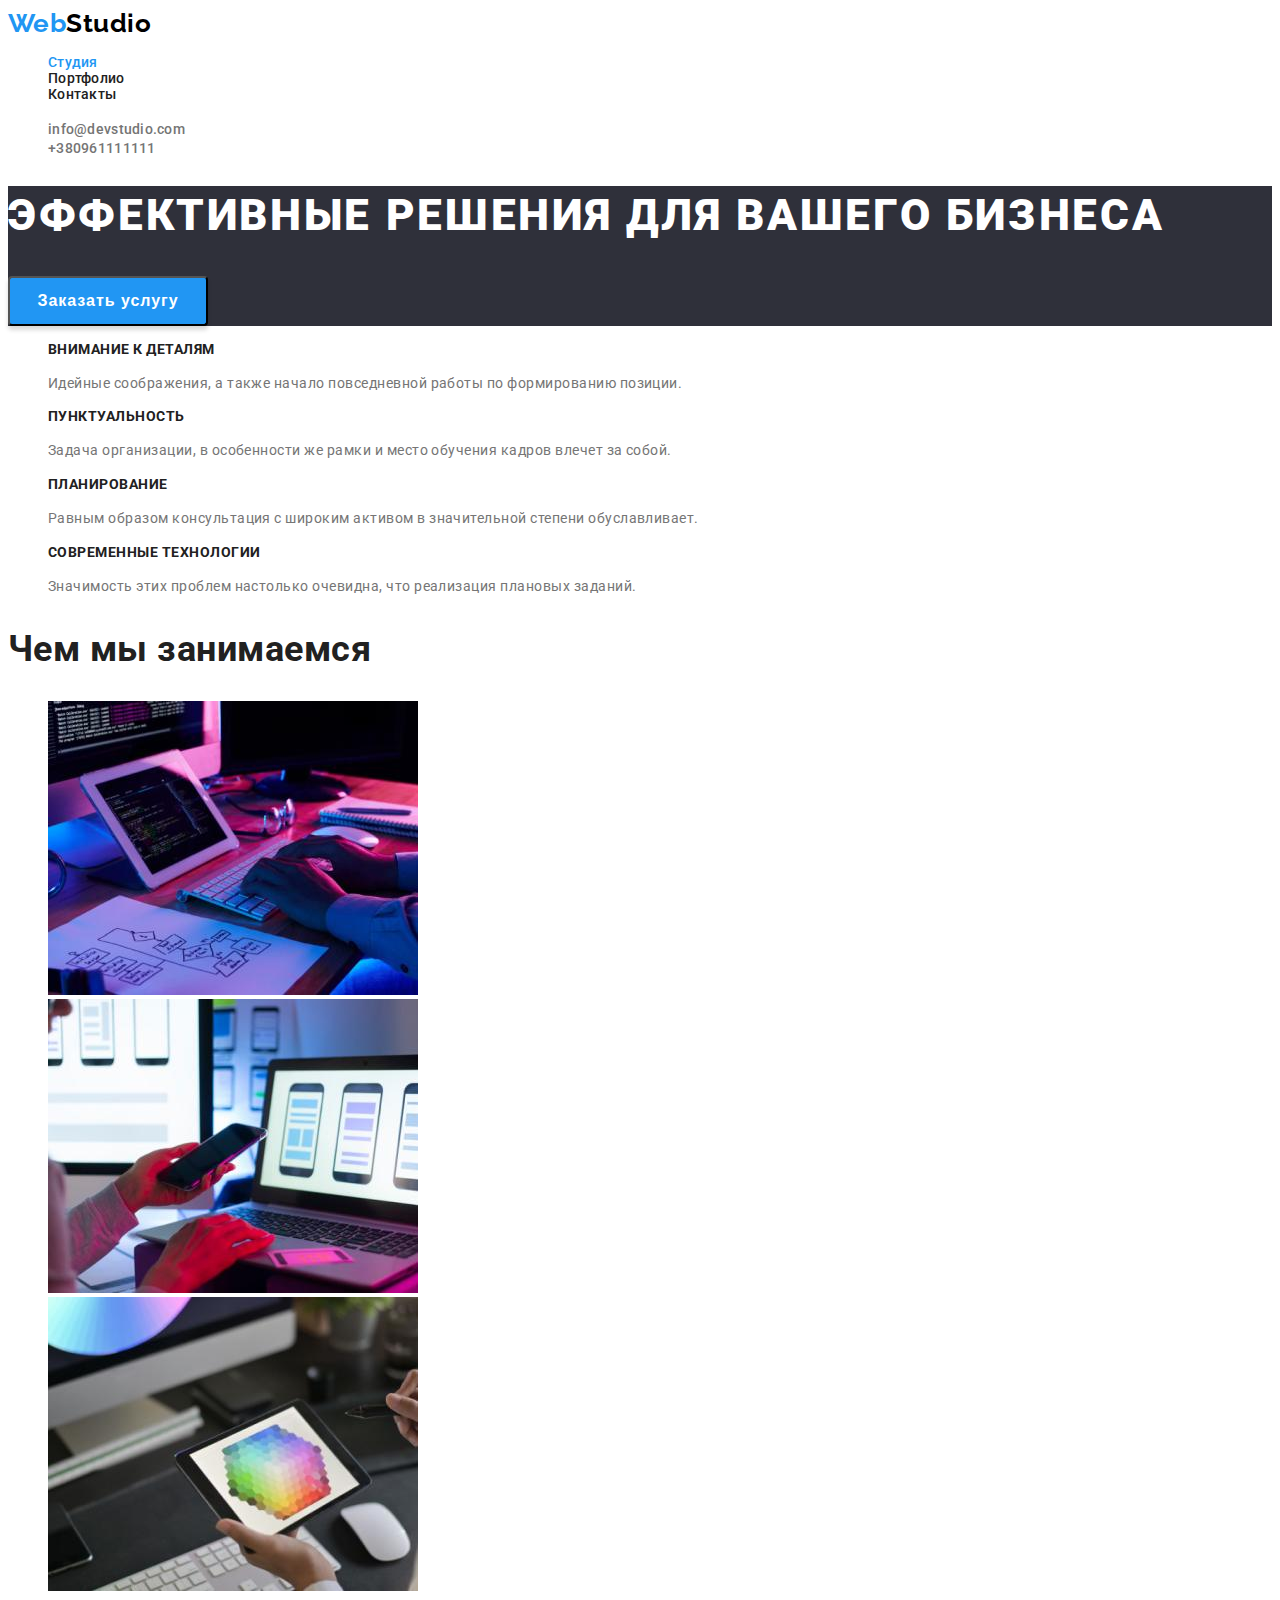
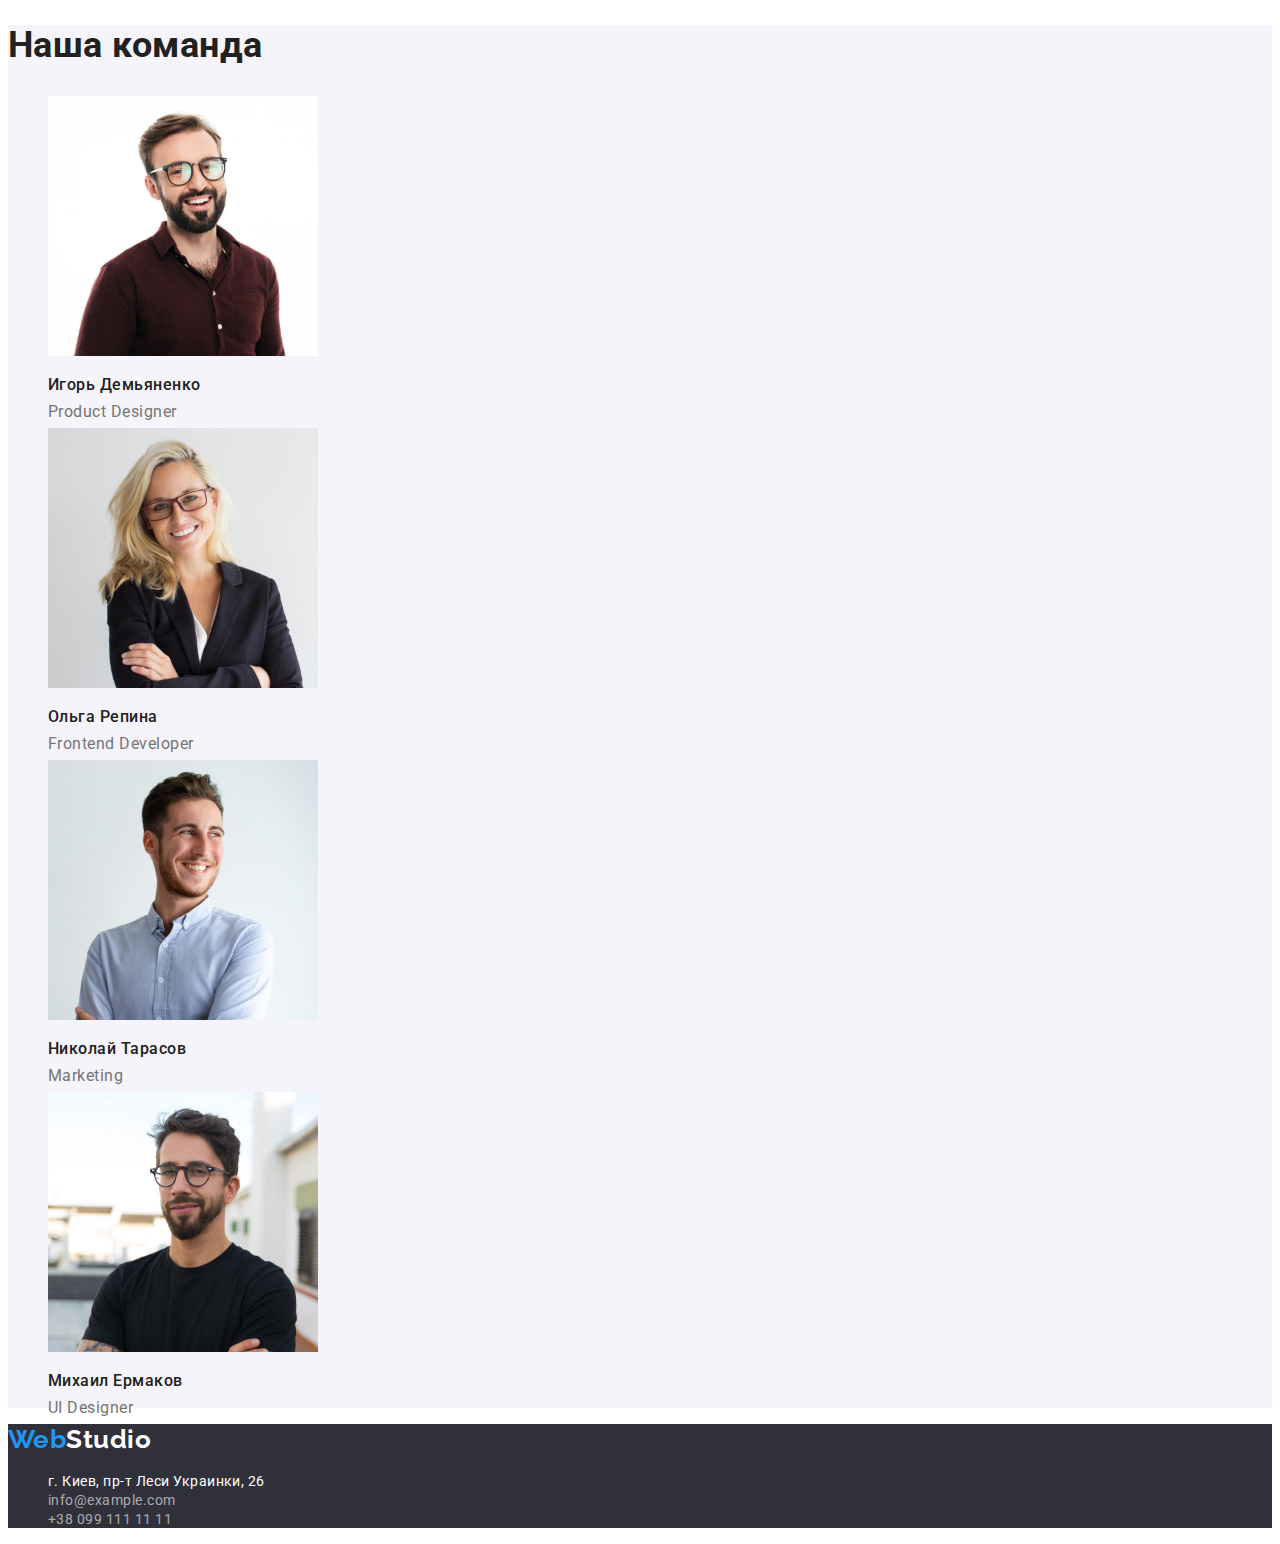
==== index.html @ 5b7c6a2f "start" ====
<!DOCTYPE html>
<html lang="ru">
<head>
    <meta charset="UTF-8">
    <meta http-equiv="X-UA-Compatible" content="IE=edge">
    <meta name="viewport" content="width=device-width, initial-scale=1.0">
    <title>Web Studio</title>
    <link rel="preconnect" href="https://fonts.googleapis.com">
    <link rel="preconnect" href="https://fonts.gstatic.com" crossorigin>
    <link href="https://fonts.googleapis.com/css2?family=Raleway:wght@700&family=Roboto:wght@400;500;700;900&display=swap"
        rel="stylesheet">
    <link rel="stylesheet" href="./css/style.css">
</head>
<body>
    <header class="header">
        <nav class="hedaer-nav">
            <a href="./index.html" class="header-logo link"><span lang="en" class="header-logo-text-1">Web</span><span lang="en" class="header-logo-text-2">Studio</span></a>
            <ul class="header-list list">
                <li class="header-item"><a class="header-link link current" href="./index.html">Студия</a></li>
                <li class="header-item"><a class="header-link link" href="./portfolio.html">Портфолио</a></li>
                <li class="header-item"><a class="header-link link" href="">Контакты</a></li>
            </ul>
        </nav>
            <ul class="contacts-list list">
                <li class="contacts-item"><a class="contacts-item-link header-link link" href="mailto:info@devstudio.com">info@devstudio.com</a></li>
                <li class="contacts-item"><a class="contacts-item-link header-link link" href="tel:+380961111111">+380961111111</a></li>
            </ul>
    </header>
    <main>
        <!-- Hero -->
        <section class="hero">
            <h1 class="hero-title">Эффективные решения для вашего бизнеса</h1>
            <button class="hero-btn btn" type="button">Заказать услугу</button>
        </section>
        <!-- Features -->
        <section class="features">
        <h2 hidden>Особенности</h2>    
        <ul class="features-list list">
            <li class="features-item">
                <h3 class="features-title">Внимание к деталям</h3>
                <p class="features-subtitle">Идейные соображения, а также начало повседневной работы по формированию позиции.</p>
            </li>
            <li class="features-item">
                <h3 class="features-title">Пунктуальность</h3>
                <p class="features-subtitle">Задача организации, в особенности же рамки и место обучения кадров влечет за собой.</p>
            </li>
            <li class="features-item">
                <h3 class="features-title">Планирование</h3>
                <p class="features-subtitle">Равным образом консультация с широким активом в значительной степени обуславливает.</p>
            </li>
            <li class="features-item">
                <h3 class="features-title">Современные технологии</h3>
                <p class="features-subtitle">Значимость этих проблем настолько очевидна, что реализация плановых заданий.</p>
            </li>
        </ul>
        </section>
        <!-- About Us -->
        <section class="about-us">
            <h2 class="section-title">Чем мы занимаемся</h2>
            <ul class="about-us-list list">
                <li class="about-us-item">
                    <img src="./images/box_1.jpg" alt="изображение работы с кодом" width="370">
                </li>
                <li class="about-us-item">
                    <img src="./images/box_2.jpg" alt="изображение мобильной верстки" width="370">
                </li>
                <li class="about-us-item">
                    <img src="./images/box_3.jpg" alt="изображение работы с графикой" width="370">
                </li>
            </ul>
        </section>    
        <!-- Team -->
        <section class="team">
            <h2 class="section-title">Наша команда</h2>
            <ul class="team-list list">
                <li class="team-item"><img src="./images/team_1.jpg" alt="изображение члена команды" width="270">
                    <h3 class="team-title">Игорь Демьяненко</h3>
                    <p class="team-subtitle" lang="en">Product Designer</p>
                </li>
                <li><img src="./images/team_2.jpg" alt="изображение члена команды" width="270">
                    <h3 class="team-title">Ольга Репина</h3>
                    <p class="team-subtitle" lang="en">Frontend Developer</p>
                </li>
                <li class="team-item"><img src="./images/team_3.jpg" alt="изображение члена команды" width="270">
                    <h3 class="team-title">Николай Тарасов</h3>
                    <p class="team-subtitle" lang="en">Marketing</p>
                </li>
                <li class="team-item"><img src="./images/team_4.jpg" alt="изображение члена команды" width="270">
                    <h3 class="team-title">Михаил Ермаков</h3>
                    <p class="team-subtitle" lang="en">UI Designer</p>
                </li>
            </ul>
        </section>
        <footer class="footer">
            <a href="./index.html" class="header-logo link"><span lang="en" class="header-logo-text-1">Web</span><span lang="en" class="header-logo-text-2-footer">Studio</span></a>
            <address class="adress">
                <ul class="footer-list list">
                    <li class="footer-item"><a class="footer-link adress-link" href="https://goo.gl/maps/av5Dg6FvkVRe6jFr5" target="_blank">г. Киев, пр-т Леси Украинки, 26</a></li>
                    <li class="footer-item"><a class="footer-link" href="mailto:info@example.com">info@example.com</a></li>
                    <li class="footer-item"><a class="footer-link" href="tel:+380991111111">+38 099 111 11 11</a></li>
                </ul>
            </address>
        </footer>
    </main>
</body>
</html>
---- css/style.css ----
:root {
    --primary-text-color: #212121;
    --secondary-text-color: #757575;
    --accent-color: #2196F3;

}

body {
    font-family: 'Roboto', sans-serif;
    letter-spacing: 0.03em;
}

.header-logo {
    font-family: 'Raleway', sans-serif;
    font-weight: 700;
    font-size: 26px;
    line-height: 1.19;
}

.btn {
    cursor: pointer;
}

.list {
    list-style: none;
}

.link {
    text-decoration: none;
} 
.link:hover,
.link:focus {
    color: var(--accent-color);
}

.section-title {
    color: var(--primary-text-color);
    font-weight: 700;
    font-size: 36px;
    line-height: 1.16;
}

.header-logo-text-1 {
    color: var(--accent-color) ;

}

.header-logo-text-2 {
    color: #000000;
    }

.header-item, .header-link {
    color: var(--primary-text-color);
    font-weight: 500;
    font-size: 14px; 
    line-height: 1.14;
    letter-spacing: 0.02em;
}   

.header-list .header-link.current {
    color: var(--accent-color);
}

.contacts-item, .contacts-item-link {
    color: var(--secondary-text-color);

}

.hero {
    background-color: #2F303A;
}

.hero-title {
    font-weight: 900;
    font-size: 44px;
    line-height: 1.36;
    letter-spacing: 0.06em;
    text-transform: uppercase;
    color: #FFFFFF;
}

.hero-btn {
    width: 200px;
    height: 50px;
    background: #2196F3;
    box-shadow: 0px 4px 4px rgba(0, 0, 0, 0.15);
    border-radius: 4px;
    font-weight: 700;
    font-size: 16px;
    line-height: 1.87;
    text-align: center;
    letter-spacing: 0.06em;
    color: #FFFFFF;
}

.features-title {
    color: var(--primary-text-color);
    font-weight: 700;
    font-size: 14px;
    line-height: 1.14;
    text-transform: uppercase;

}

.features-subtitle {
    color: var(--secondary-text-color);
    font-size: 14px;
    line-height: 1.71;
}

.team {
    background-color: #F5F4FA;
}

.team-title {
    color: var(--primary-text-color);
    font-weight: 500;
    font-size: 16px;
    line-height: 1.18;
}

.team-subtitle {
    color: var(--secondary-text-color);
    font-size: 16px;
    line-height: 1.18px;
}

.footer {
    background-color: #2F303A;
}

.header-logo-text-2-footer {
    color: #FFFFFF
}

.footer-item .footer-link {
    text-decoration: none;
    text-transform: none;
}

.adress {
    font-style: unset;
}

.footer-link {
    font-weight: normal;
    font-size: 14px;
    line-height: 1.71px;
    color: rgba(255, 255, 255, 0.6);
}

.adress-link {
    color: #FFFFFF;
}


/* Portfolio Page */

.filters-btn {
    background: #F5F4FA;
    width: 145px;
    height: 38px;
    border-radius: 4px;
    color: var(--primary-text-color);
    font-weight: 500;
    font-size: 16px;
    line-height: 1.6;
    border-style: none;
    font-family: 'Roboto', sans-serif;
}

.filters-btn:hover,
.filters-btn:focus {
    background-color: var(--accent-color);
    color: #FFFFFF;
}

.projects-title {
    color: var(--primary-text-color);
    font-weight: 700;
    font-size: 18px;
    line-height: 2;
    letter-spacing: 0.06em;
}

.projects-subtitle {
    color: var(--secondary-text-color);
    font-size: 16px;
    line-height: 1.8;
}
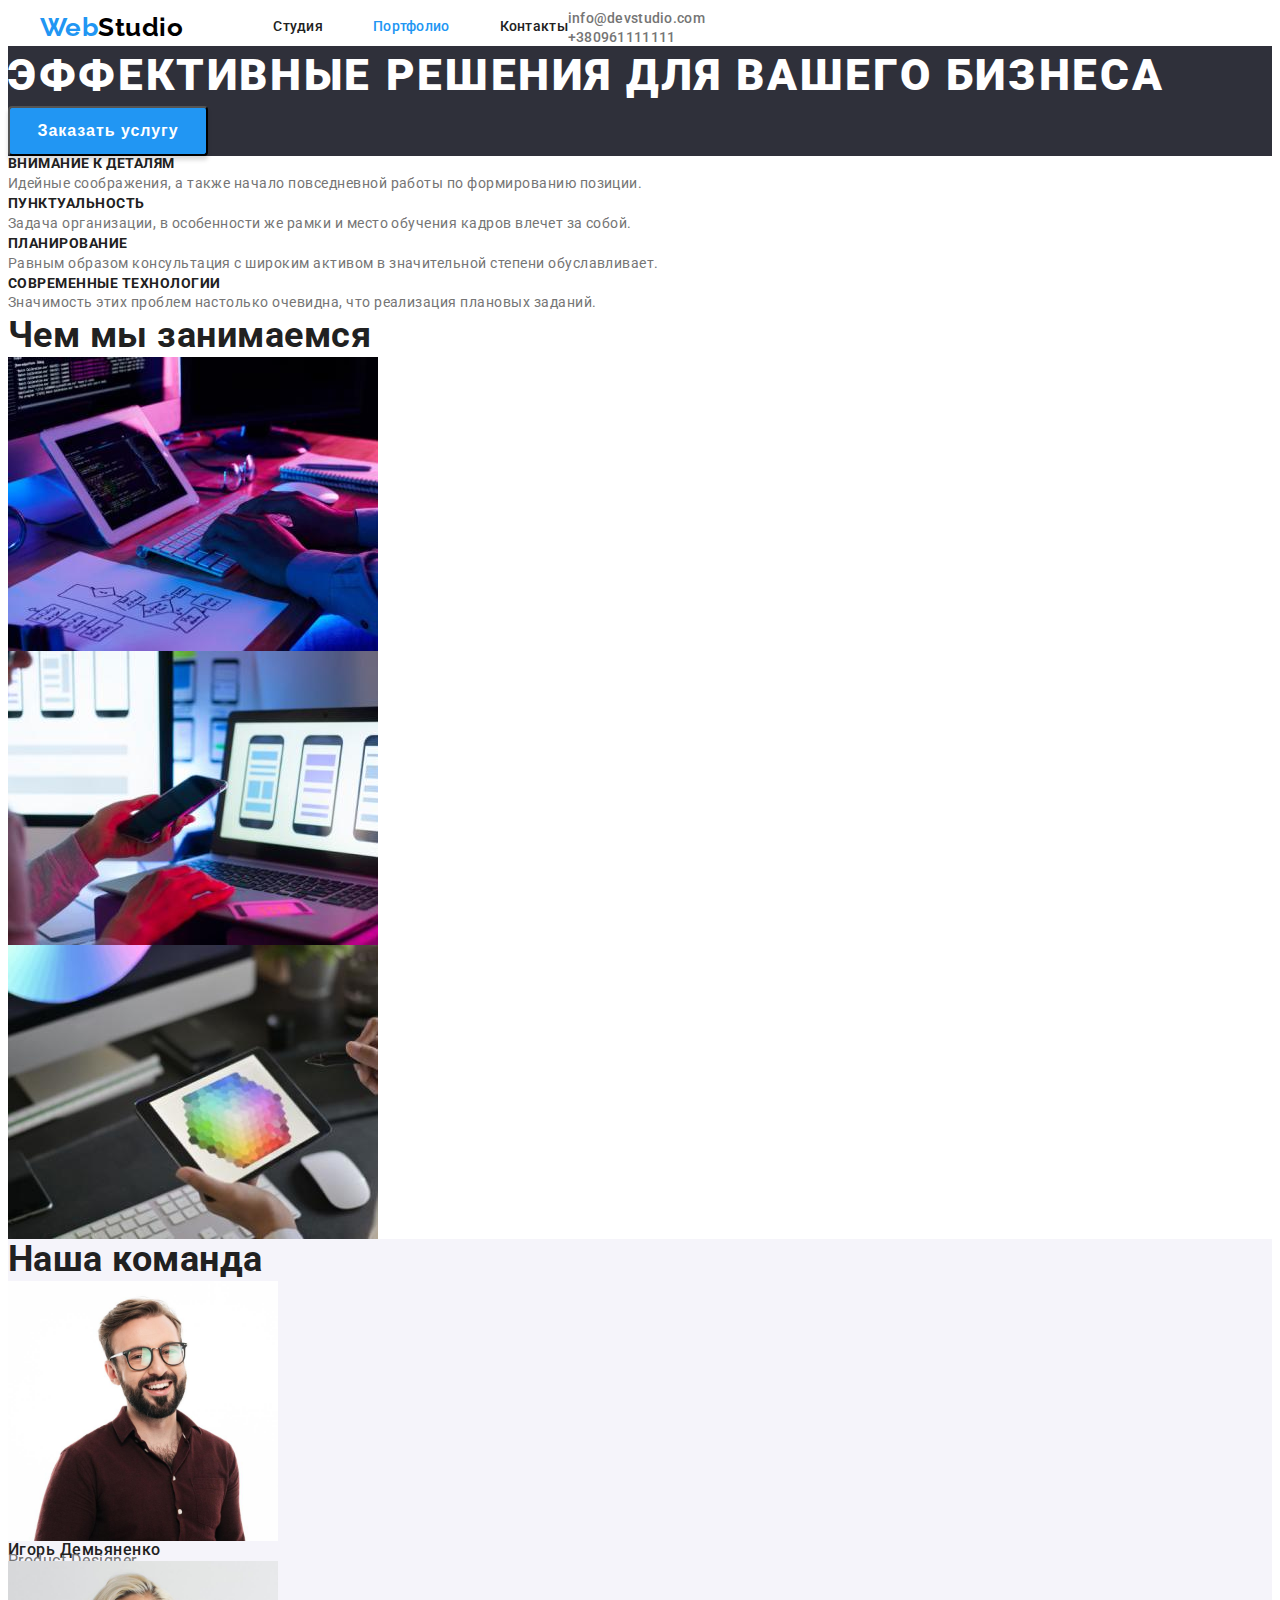
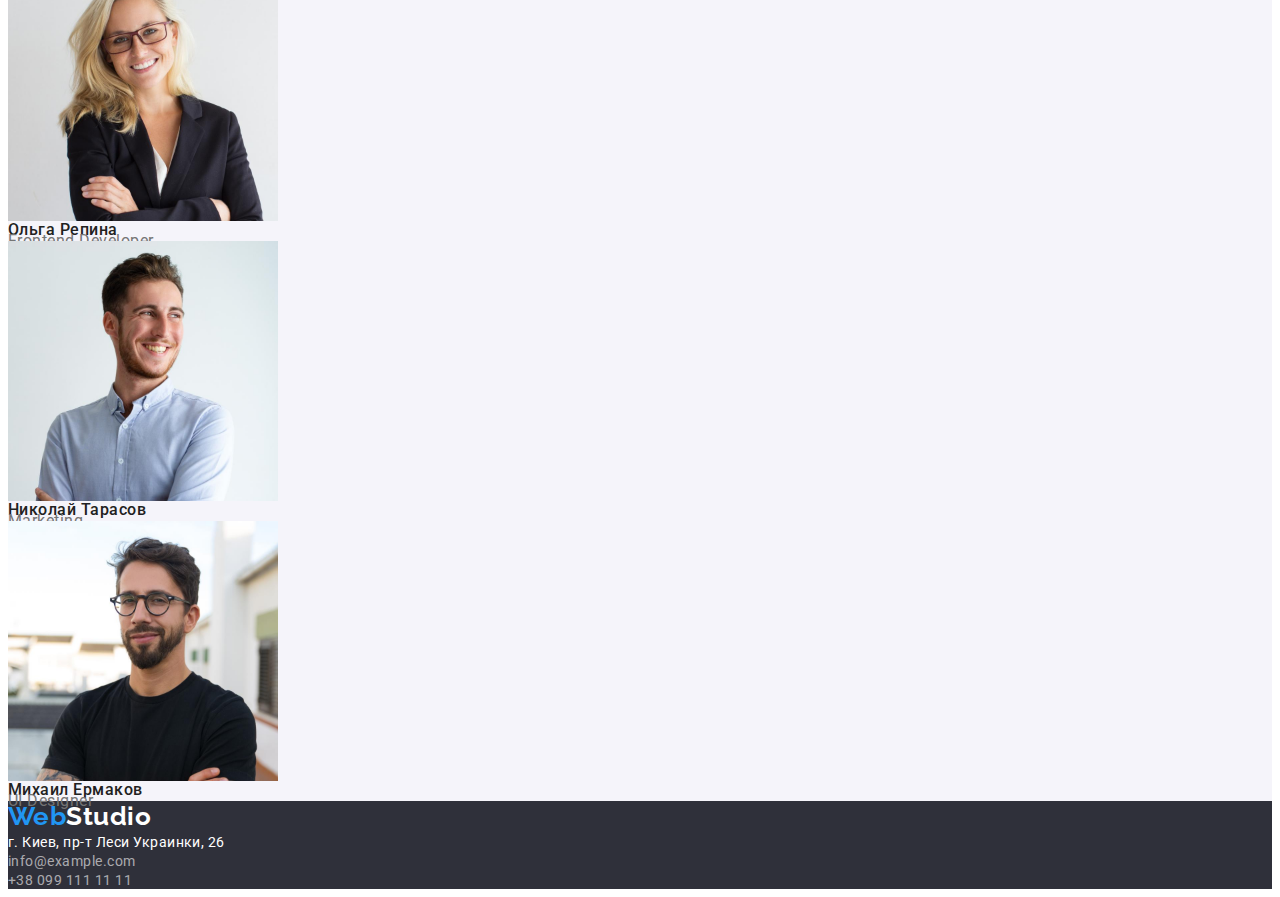
==== commit eb938ca7: "header start" ====
--- a/index.html
+++ b/index.html
@@ -9,22 +9,33 @@
     <link rel="preconnect" href="https://fonts.gstatic.com" crossorigin>
     <link href="https://fonts.googleapis.com/css2?family=Raleway:wght@700&family=Roboto:wght@400;500;700;900&display=swap"
         rel="stylesheet">
+    <link
+        rel="stylesheet"
+        href="https://cdnjs.cloudflare.com/ajax/libs/modern-normalize/1.1.0/modern-normalize.min.css"
+        integrity="sha512-wpPYUAdjBVSE4KJnH1VR1HeZfpl1ub8YT/NKx4PuQ5NmX2tKuGu6U/JRp5y+Y8XG2tV+wKQpNHVUX03MfMFn9Q=="
+        crossorigin="anonymous"
+        referrerpolicy="no-referrer"
+    />
     <link rel="stylesheet" href="./css/style.css">
 </head>
 <body>
     <header class="header">
-        <nav class="hedaer-nav">
-            <a href="./index.html" class="header-logo link"><span lang="en" class="header-logo-text-1">Web</span><span lang="en" class="header-logo-text-2">Studio</span></a>
-            <ul class="header-list list">
-                <li class="header-item"><a class="header-link link current" href="./index.html">Студия</a></li>
-                <li class="header-item"><a class="header-link link" href="./portfolio.html">Портфолио</a></li>
-                <li class="header-item"><a class="header-link link" href="">Контакты</a></li>
-            </ul>
-        </nav>
-            <ul class="contacts-list list">
-                <li class="contacts-item"><a class="contacts-item-link header-link link" href="mailto:info@devstudio.com">info@devstudio.com</a></li>
-                <li class="contacts-item"><a class="contacts-item-link header-link link" href="tel:+380961111111">+380961111111</a></li>
-            </ul>
+        <div class="container header-container">
+            <nav class="hedaer-nav">
+                <a href="./index.html" class="header-logo link"><span lang="en" class="header-logo-text-1">Web</span><span lang="en" class="header-logo-text-2">Studio</span></a>
+                <ul class="header-list list">
+                    <li class="header-item"><a class="header-link link" href="./index.html">Студия</a></li>
+                    <li class="header-item"><a class="header-link link current" href="./portfolio.html">Портфолио</a></li>
+                    <li class="header-item"><a class="header-link link" href="">Контакты</a></li>
+                </ul>
+            </nav>
+                <div class="header-contact">
+                    <ul class="contacts-list list">
+                        <li class="contacts-item"><a class="contacts-item-link header-link link" href="mailto:info@devstudio.com">info@devstudio.com</a></li>
+                        <li class="contacts-item"><a class="contacts-item-link header-link link" href="tel:+380961111111">+380961111111</a></li>
+                    </ul>
+                </div>  
+        </div> 
     </header>
     <main>
         <!-- Hero -->
--- a/css/style.css
+++ b/css/style.css
@@ -5,9 +5,35 @@
 
 }
 
+p,
+h1,
+h2,
+h3,
+h4,
+h5,
+h6 {
+    margin: 0;
+}
+
+ul {
+    margin: 0;
+    padding-left: 0;
+}
+
+img {
+    display: block;
+}
+
 body {
     font-family: 'Roboto', sans-serif;
     letter-spacing: 0.03em;
+}
+
+.container {
+    width: 1200px;
+    margin: 0 auto;
+    padding-left: 15px;
+    padding-right: 15px;
 }
 
 .header-logo {
@@ -40,6 +66,31 @@
     line-height: 1.16;
 }
 
+/*----------- HEADER------------- */
+
+.header {
+    background: #FFFFFF;
+}
+
+.header-container {
+    display: flex;
+    align-items: center;
+    }
+
+.header-contact {
+    display: flex;
+    align-items: center;
+} 
+
+.hedaer-nav {
+    display: flex;
+    align-items: center;
+}
+
+.header-logo {
+    padding-right: 90px;
+}
+
 .header-logo-text-1 {
     color: var(--accent-color) ;
 
@@ -57,8 +108,16 @@
     letter-spacing: 0.02em;
 }   
 
+.header-item:not(:last-child) {
+    margin-right: 50px;
+}
+
 .header-list .header-link.current {
     color: var(--accent-color);
+}
+
+.header-list {
+    display: flex;
 }
 
 .contacts-item, .contacts-item-link {
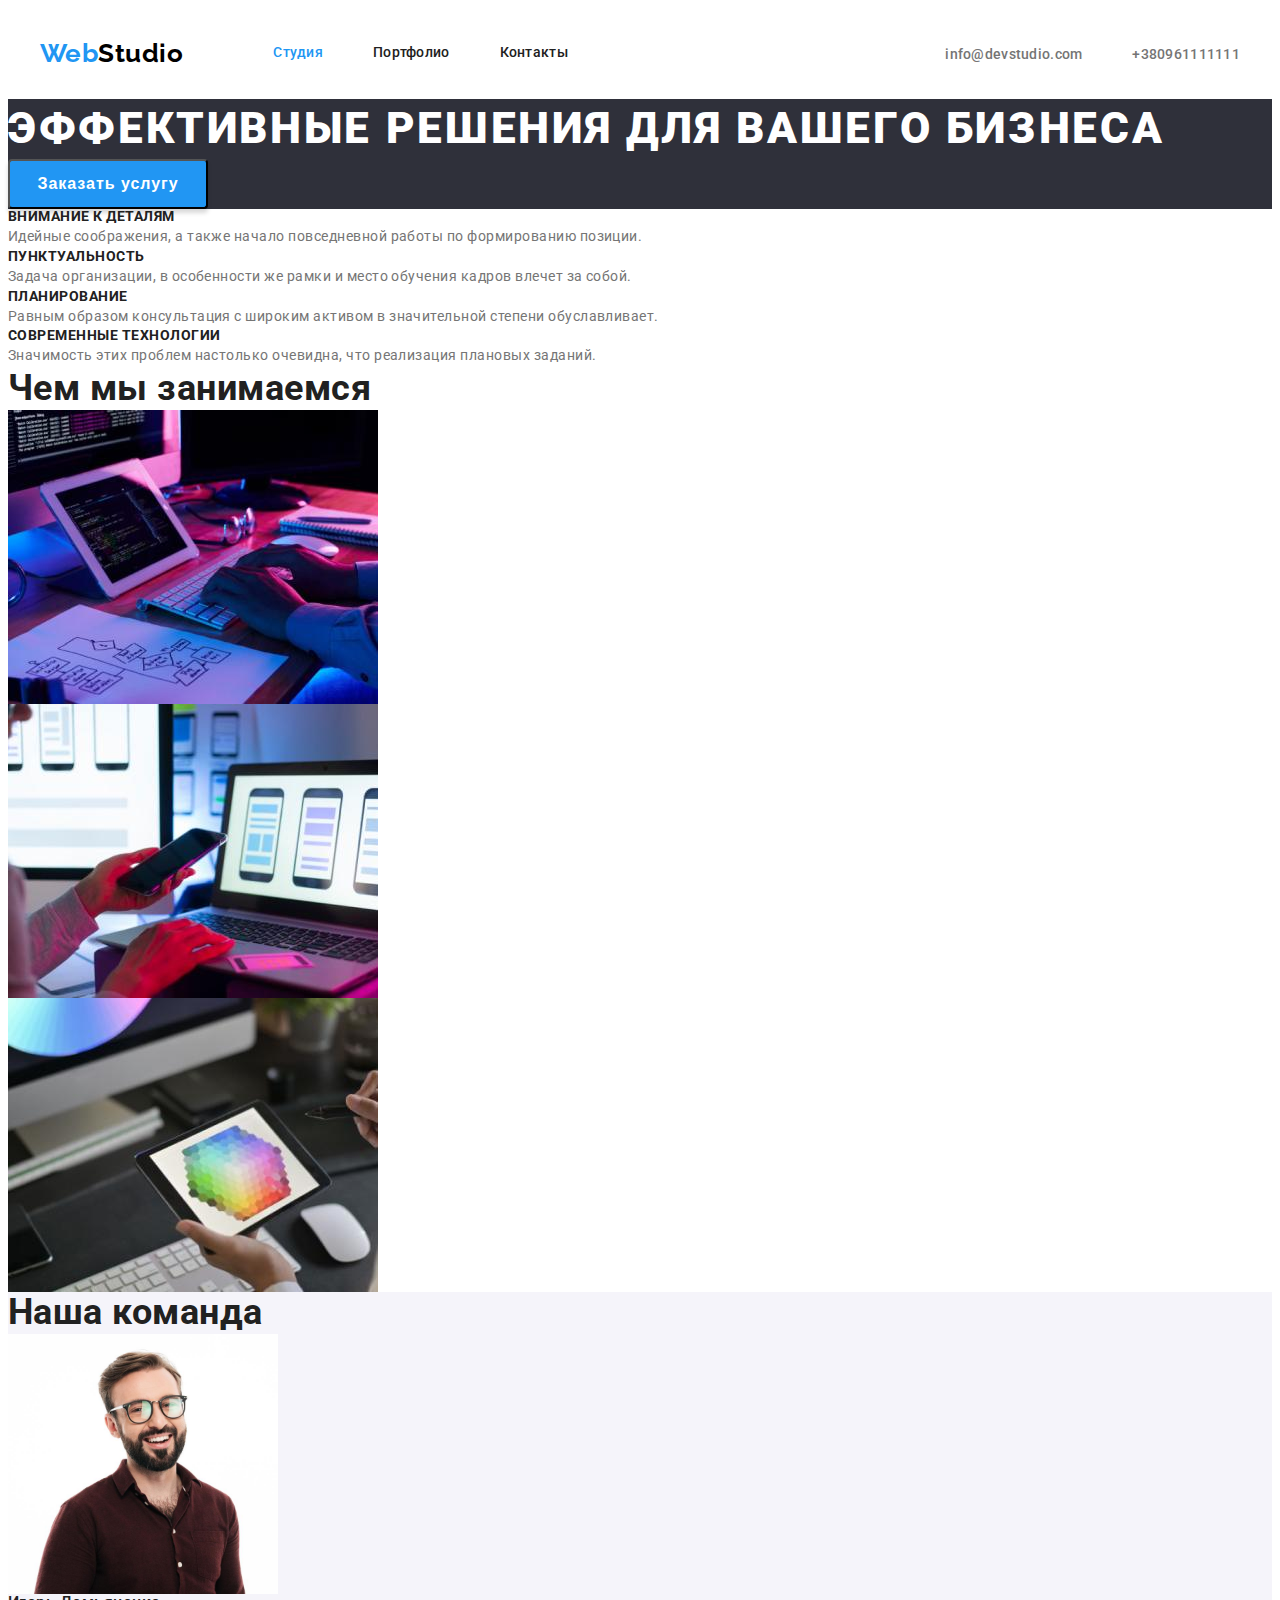
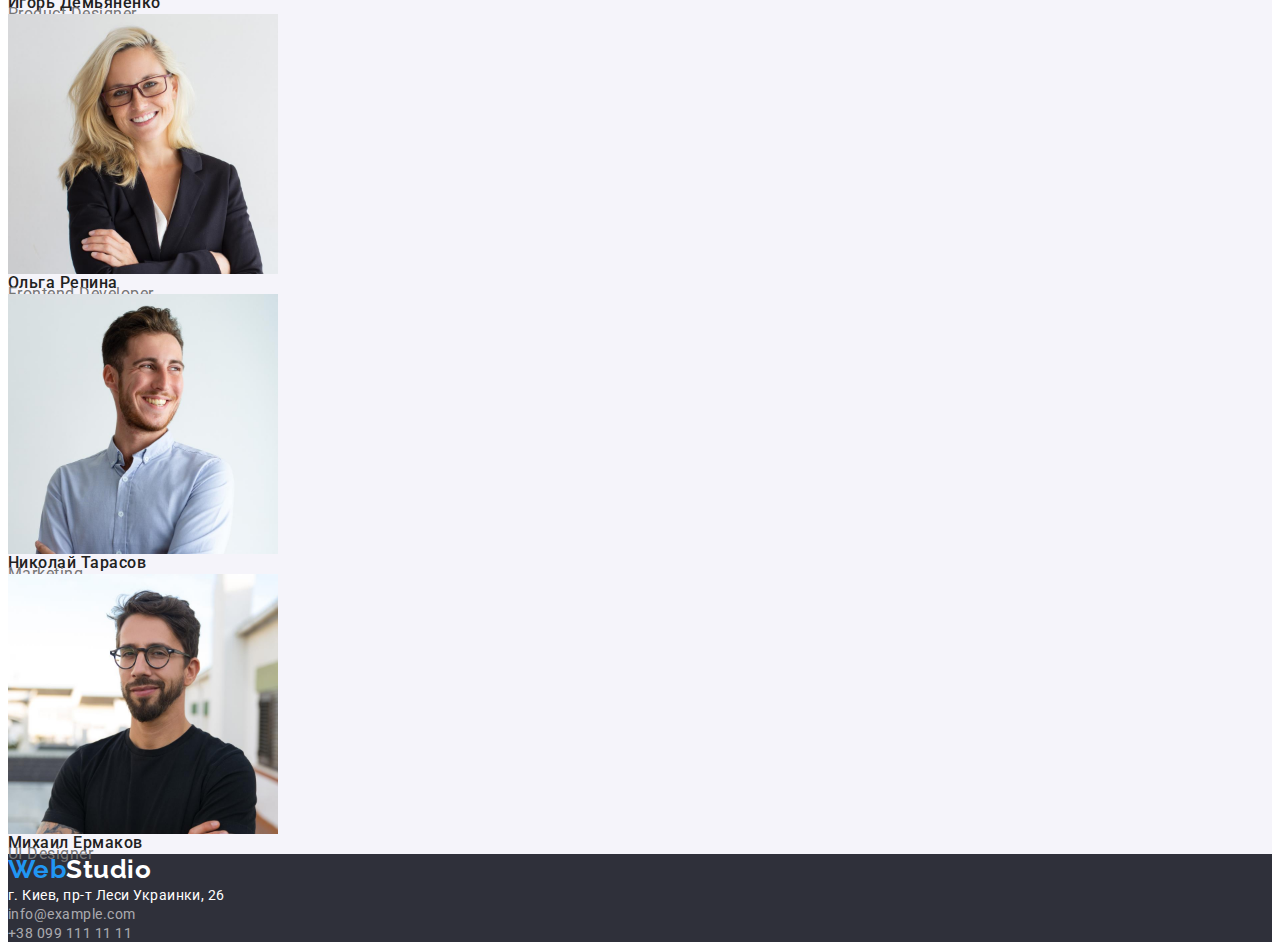
==== commit dc3a31eb: "header fin" ====
--- a/index.html
+++ b/index.html
@@ -24,17 +24,15 @@
             <nav class="hedaer-nav">
                 <a href="./index.html" class="header-logo link"><span lang="en" class="header-logo-text-1">Web</span><span lang="en" class="header-logo-text-2">Studio</span></a>
                 <ul class="header-list list">
-                    <li class="header-item"><a class="header-link link" href="./index.html">Студия</a></li>
-                    <li class="header-item"><a class="header-link link current" href="./portfolio.html">Портфолио</a></li>
+                    <li class="header-item"><a class="header-link link current" href="./index.html">Студия</a></li>
+                    <li class="header-item"><a class="header-link link " href="./portfolio.html">Портфолио</a></li>
                     <li class="header-item"><a class="header-link link" href="">Контакты</a></li>
                 </ul>
             </nav>
-                <div class="header-contact">
-                    <ul class="contacts-list list">
-                        <li class="contacts-item"><a class="contacts-item-link header-link link" href="mailto:info@devstudio.com">info@devstudio.com</a></li>
-                        <li class="contacts-item"><a class="contacts-item-link header-link link" href="tel:+380961111111">+380961111111</a></li>
-                    </ul>
-                </div>  
+                <ul class="contacts-list list">
+                <li class="contacts-item"><a class="contacts-item-link header-link link" href="mailto:info@devstudio.com">info@devstudio.com</a></li>
+                <li class="contacts-item"><a class="contacts-item-link header-link link" href="tel:+380961111111">+380961111111</a></li>
+            </ul>
         </div> 
     </header>
     <main>
--- a/css/style.css
+++ b/css/style.css
@@ -70,6 +70,8 @@
 
 .header {
     background: #FFFFFF;
+    padding-top: 30px;
+    padding-bottom: 30px;
 }
 
 .header-container {
@@ -77,10 +79,23 @@
     align-items: center;
     }
 
-.header-contact {
-    display: flex;
-    align-items: center;
+/* .header-contact {
+    display: flex;
+    align-items: center;
+    margin-left: auto;
+}  */
+
+
+.contacts-list {
+    display: flex;
+    align-items: center;
+    margin-left: auto;
 } 
+
+.contacts-item:not(:last-child) {
+    margin-right: 50px;
+}
+
 
 .hedaer-nav {
     display: flex;
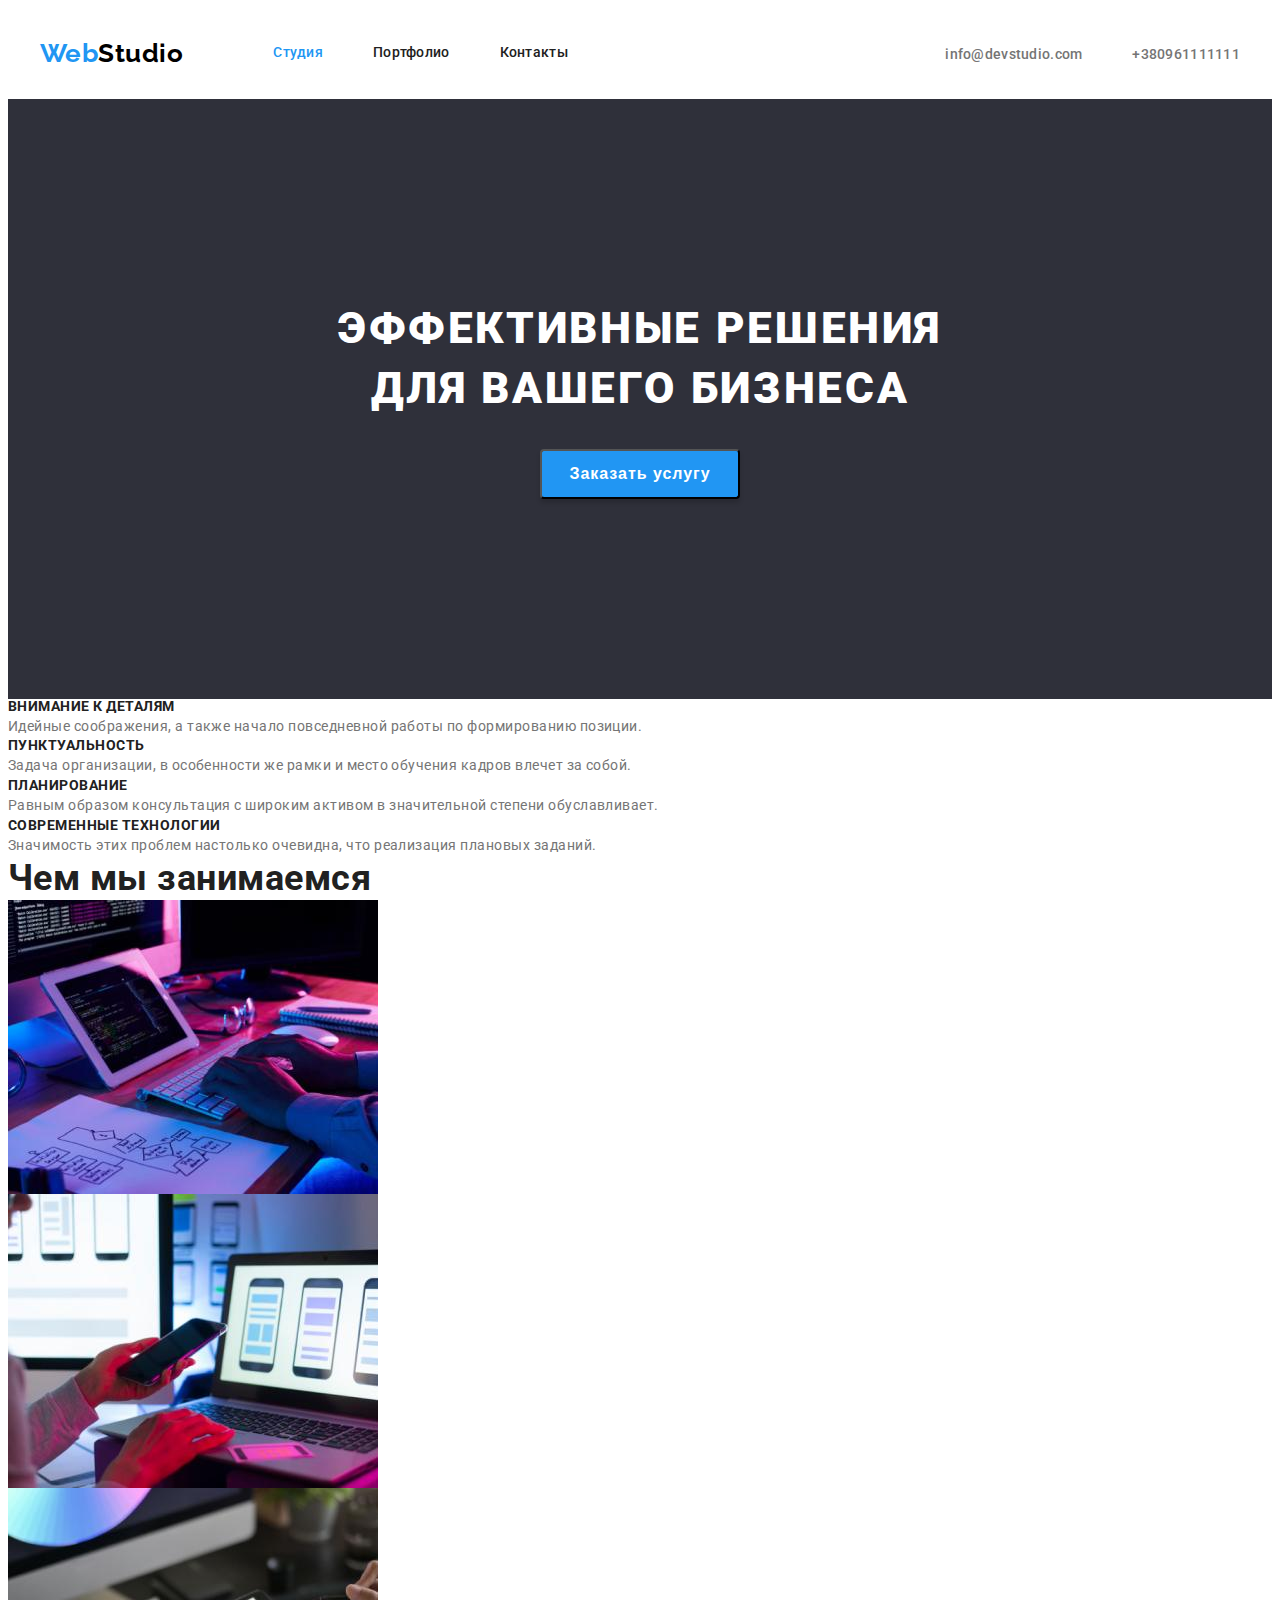
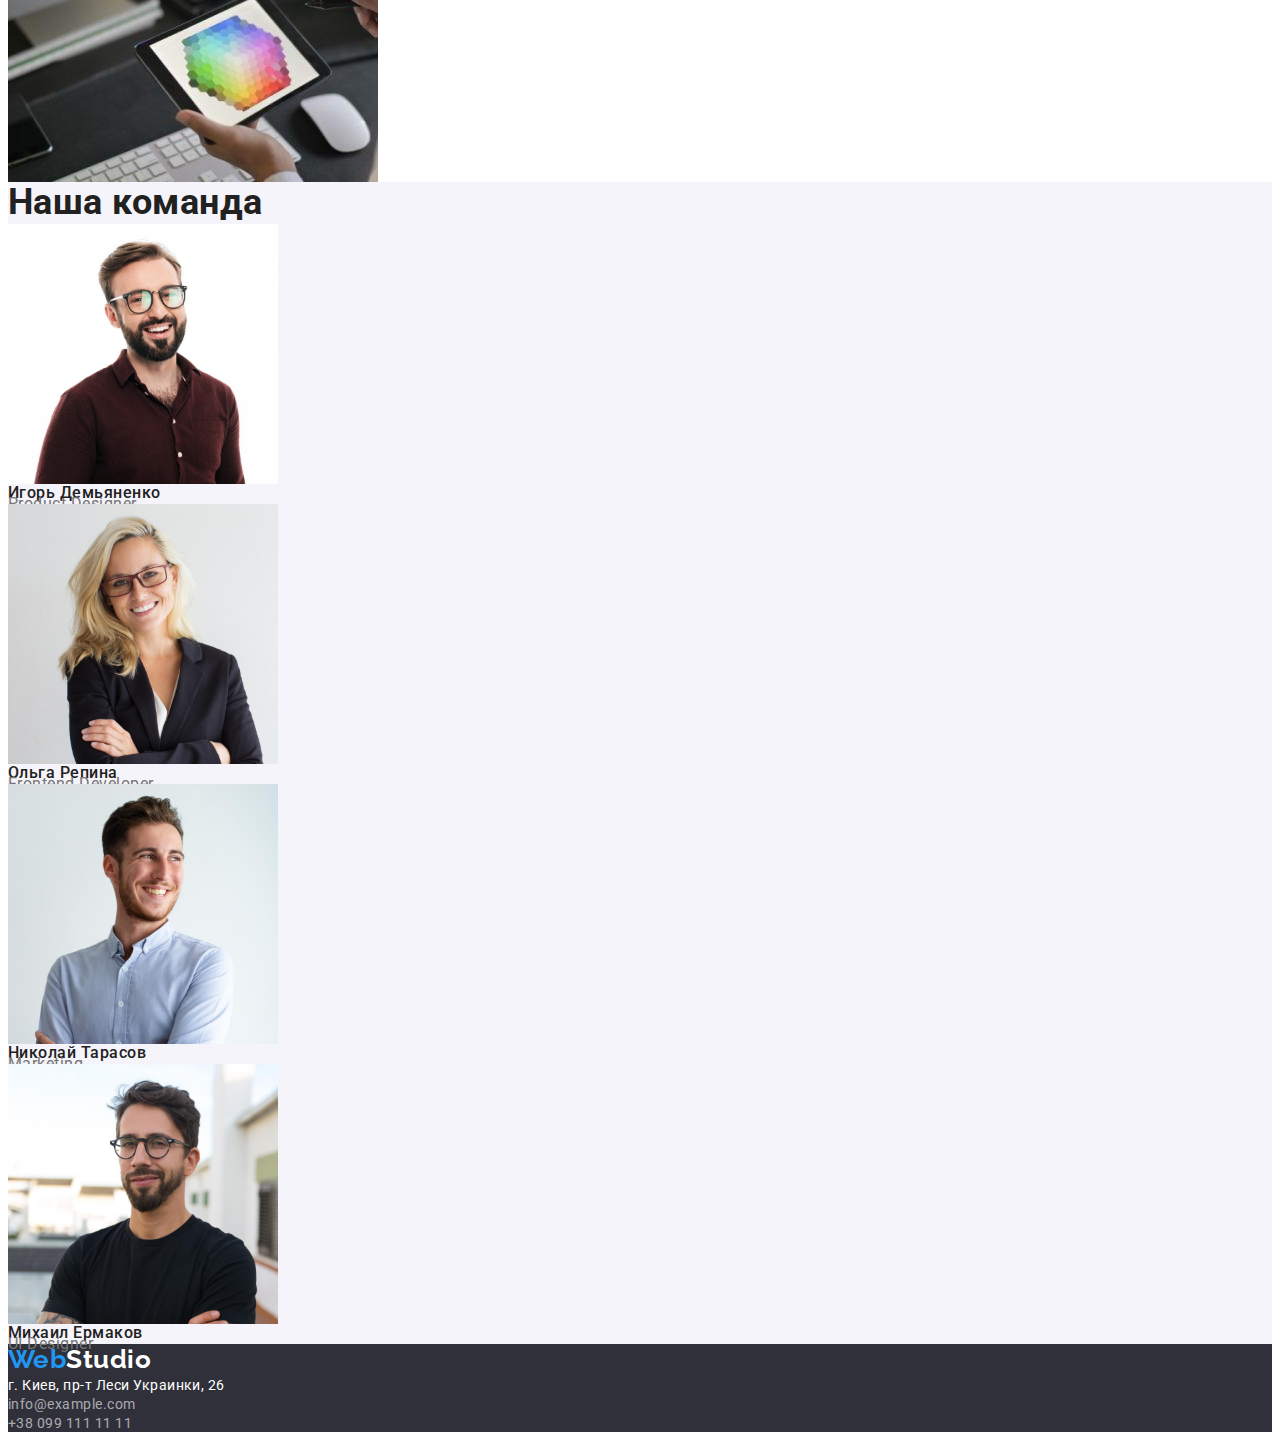
==== commit 96218a9a: "hero section fin" ====
--- a/index.html
+++ b/index.html
@@ -29,7 +29,7 @@
                     <li class="header-item"><a class="header-link link" href="">Контакты</a></li>
                 </ul>
             </nav>
-                <ul class="contacts-list list">
+            <ul class="contacts-list list">
                 <li class="contacts-item"><a class="contacts-item-link header-link link" href="mailto:info@devstudio.com">info@devstudio.com</a></li>
                 <li class="contacts-item"><a class="contacts-item-link header-link link" href="tel:+380961111111">+380961111111</a></li>
             </ul>
@@ -37,9 +37,11 @@
     </header>
     <main>
         <!-- Hero -->
-        <section class="hero">
-            <h1 class="hero-title">Эффективные решения для вашего бизнеса</h1>
-            <button class="hero-btn btn" type="button">Заказать услугу</button>
+        <section class="hero section">
+            <div class="container hero-container ">
+                <h1 class="hero-title">Эффективные решения для вашего бизнеса</h1>
+                <button class="hero-btn btn" type="button">Заказать услугу</button>
+            </div>  
         </section>
         <!-- Features -->
         <section class="features">
--- a/css/style.css
+++ b/css/style.css
@@ -32,8 +32,7 @@
 .container {
     width: 1200px;
     margin: 0 auto;
-    padding-left: 15px;
-    padding-right: 15px;
+    padding: 0 15px;
 }
 
 .header-logo {
@@ -41,6 +40,11 @@
     font-weight: 700;
     font-size: 26px;
     line-height: 1.19;
+}
+
+.section {
+    padding-top: 94px;
+    padding-bottom: 94px;
 }
 
 .btn {
@@ -140,8 +144,18 @@
 
 }
 
+/*----------- HERO------------- */
+
 .hero {
     background-color: #2F303A;
+}
+
+.hero-container {
+    display: flex;
+    flex-direction: column;
+    align-items: center;
+    padding-top: 106px;
+    padding-bottom: 106px;
 }
 
 .hero-title {
@@ -151,6 +165,10 @@
     letter-spacing: 0.06em;
     text-transform: uppercase;
     color: #FFFFFF;
+    width: 696px;
+    text-align: center;
+    margin-bottom: 30px;
+    
 }
 
 .hero-btn {
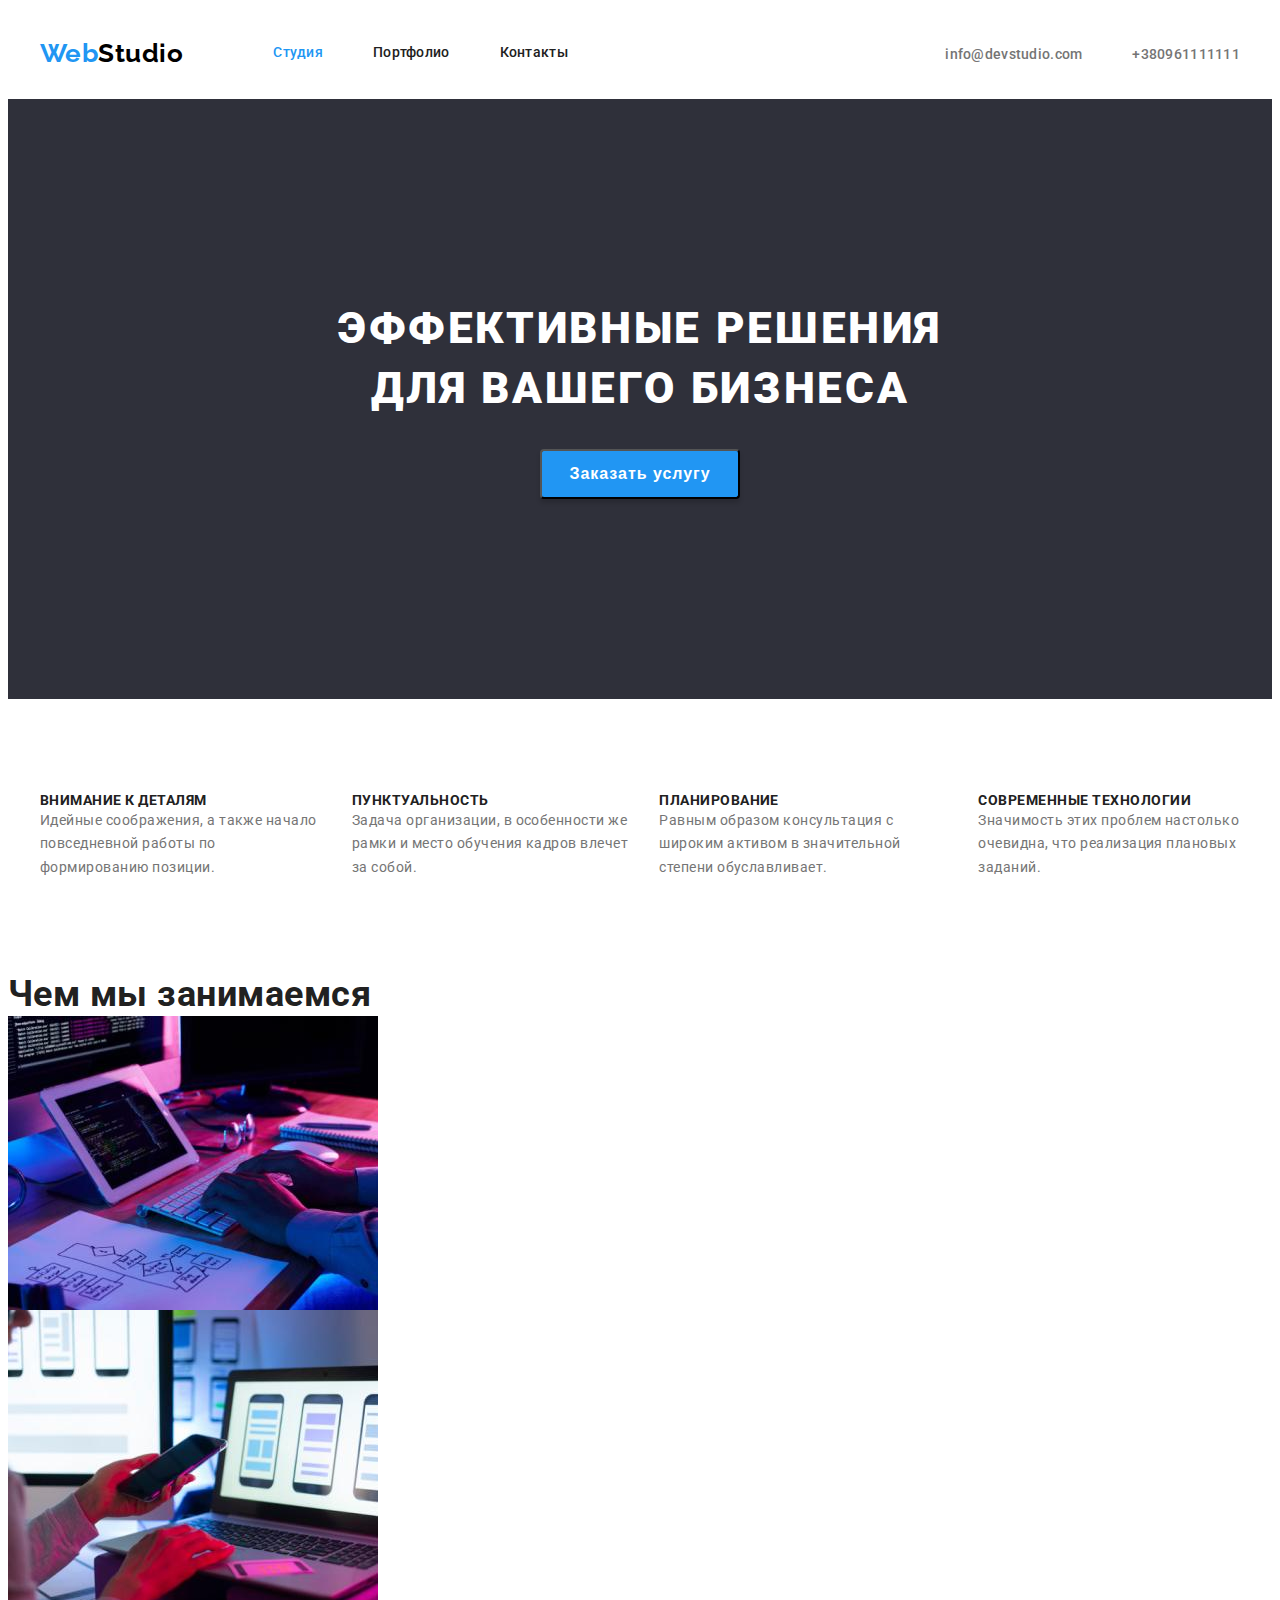
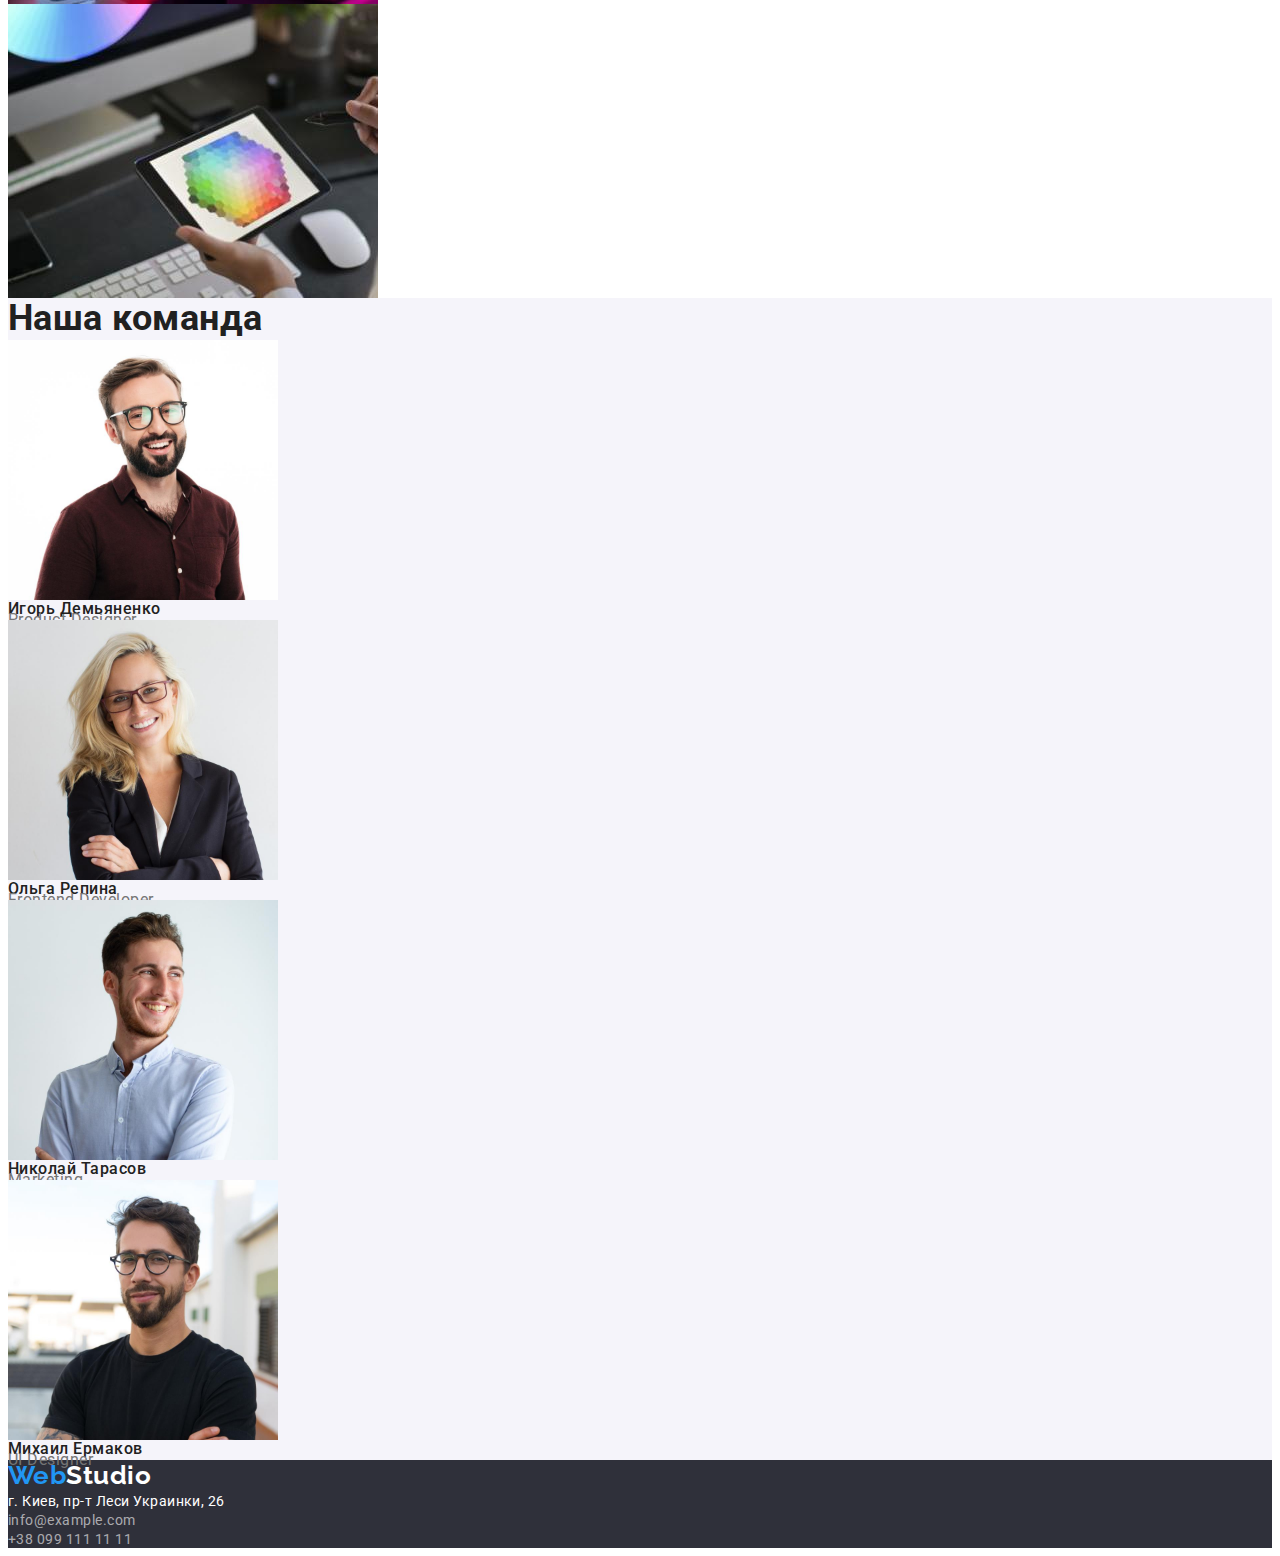
==== commit be081c11: "features section fin" ====
--- a/index.html
+++ b/index.html
@@ -44,26 +44,28 @@
             </div>  
         </section>
         <!-- Features -->
-        <section class="features">
-        <h2 hidden>Особенности</h2>    
-        <ul class="features-list list">
-            <li class="features-item">
-                <h3 class="features-title">Внимание к деталям</h3>
-                <p class="features-subtitle">Идейные соображения, а также начало повседневной работы по формированию позиции.</p>
-            </li>
-            <li class="features-item">
-                <h3 class="features-title">Пунктуальность</h3>
-                <p class="features-subtitle">Задача организации, в особенности же рамки и место обучения кадров влечет за собой.</p>
-            </li>
-            <li class="features-item">
-                <h3 class="features-title">Планирование</h3>
-                <p class="features-subtitle">Равным образом консультация с широким активом в значительной степени обуславливает.</p>
-            </li>
-            <li class="features-item">
-                <h3 class="features-title">Современные технологии</h3>
-                <p class="features-subtitle">Значимость этих проблем настолько очевидна, что реализация плановых заданий.</p>
-            </li>
-        </ul>
+        <section class="features section">
+        <h2 class="visually-hidden">Особенности</h2>    
+        <div class="container">
+            <ul class="features-list list">
+                <li class="features-item">
+                    <h3 class="features-title">Внимание к деталям</h3>
+                    <p class="features-subtitle">Идейные соображения, а также начало повседневной работы по формированию позиции.</p>
+                </li>
+                <li class="features-item">
+                    <h3 class="features-title">Пунктуальность</h3>
+                    <p class="features-subtitle">Задача организации, в особенности же рамки и место обучения кадров влечет за собой.</p>
+                </li>
+                <li class="features-item">
+                    <h3 class="features-title">Планирование</h3>
+                    <p class="features-subtitle">Равным образом консультация с широким активом в значительной степени обуславливает.</p>
+                </li>
+                <li class="features-item">
+                    <h3 class="features-title">Современные технологии</h3>
+                    <p class="features-subtitle">Значимость этих проблем настолько очевидна, что реализация плановых заданий.</p>
+                </li>
+            </ul>
+        </div>  
         </section>
         <!-- About Us -->
         <section class="about-us">
--- a/css/style.css
+++ b/css/style.css
@@ -27,6 +27,17 @@
 body {
     font-family: 'Roboto', sans-serif;
     letter-spacing: 0.03em;
+}
+
+.visually-hidden {
+    position: absolute;
+    width: 1px;
+    height: 1px;
+    margin: -1px;
+    padding: 0;
+    overflow: hidden;
+    border: 0;
+    clip: rect(0 0 0 0);
 }
 
 .container {
@@ -185,6 +196,12 @@
     color: #FFFFFF;
 }
 
+/*----------- Features------------- */
+
+.features-list {
+    display: flex;
+}
+
 .features-title {
     color: var(--primary-text-color);
     font-weight: 700;
@@ -198,6 +215,10 @@
     color: var(--secondary-text-color);
     font-size: 14px;
     line-height: 1.71;
+}
+
+.features-item:not(:last-child) {
+    margin-right: 30px;
 }
 
 .team {
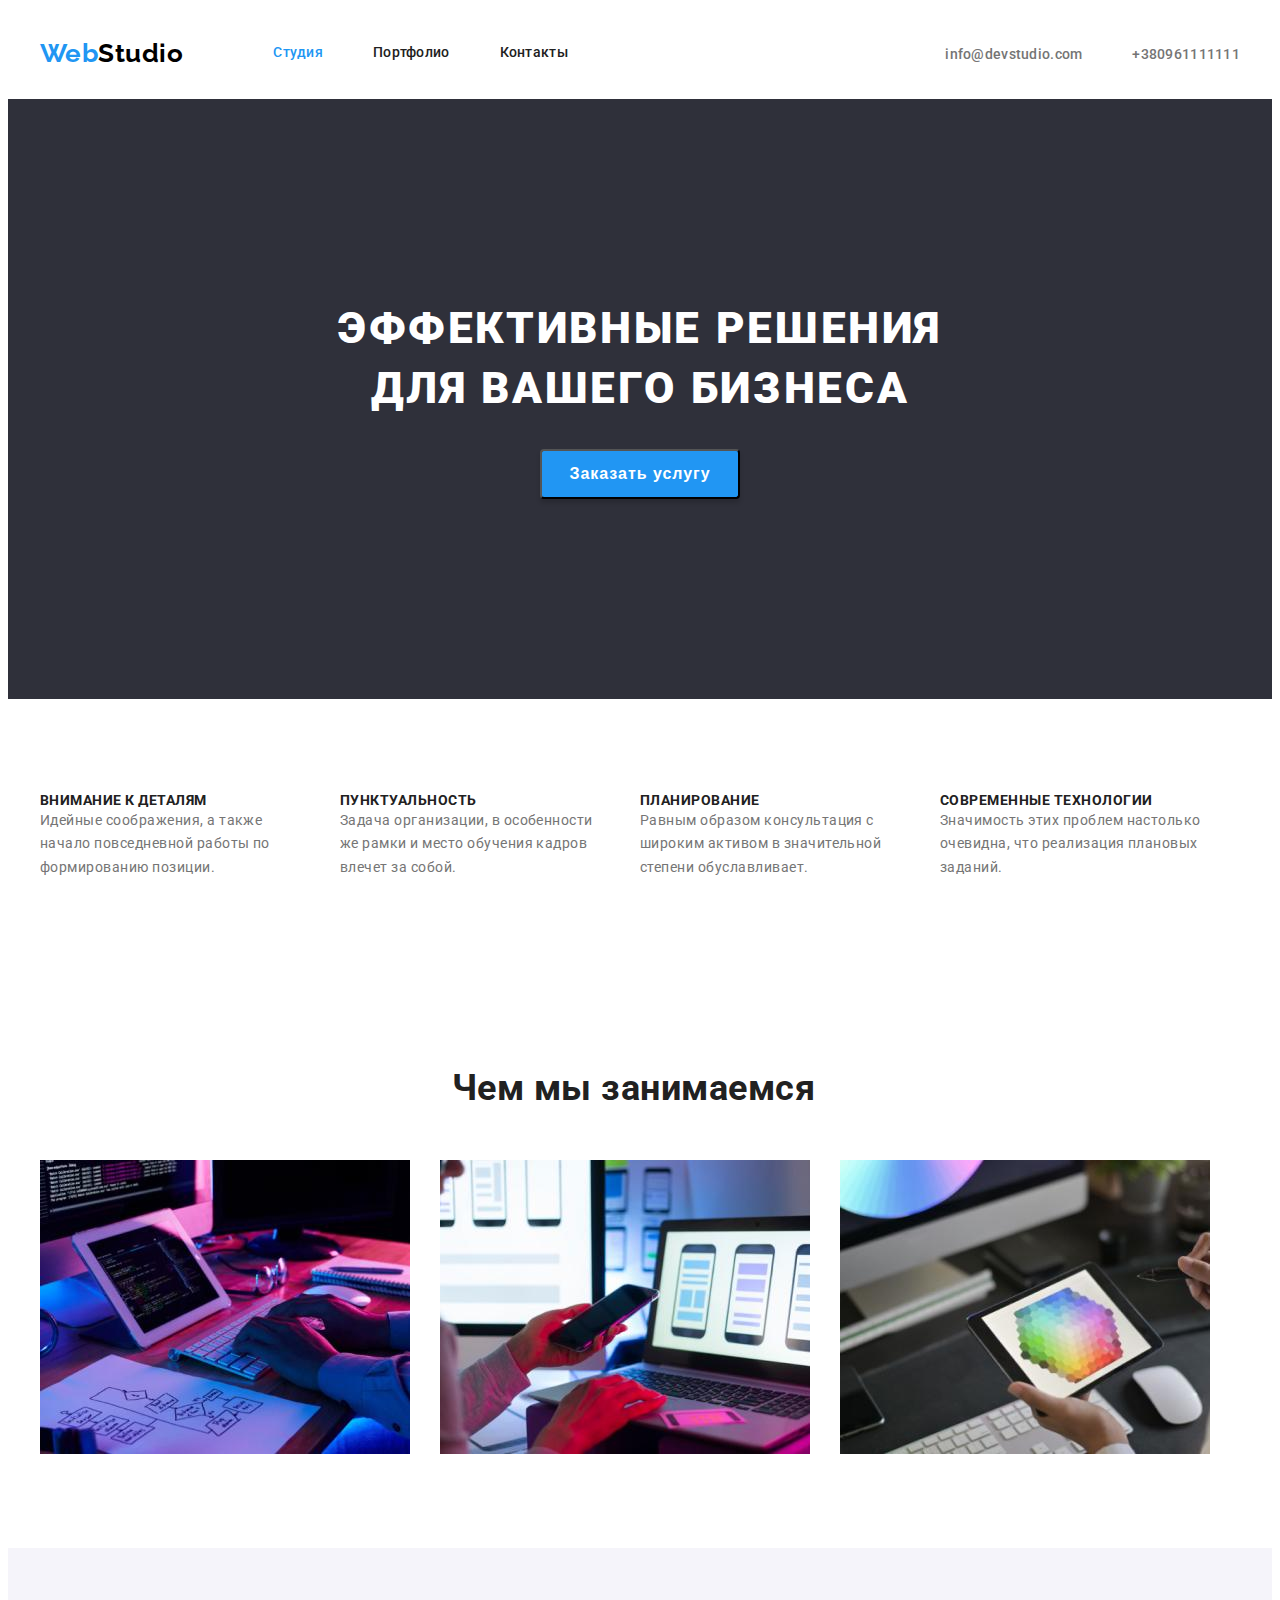
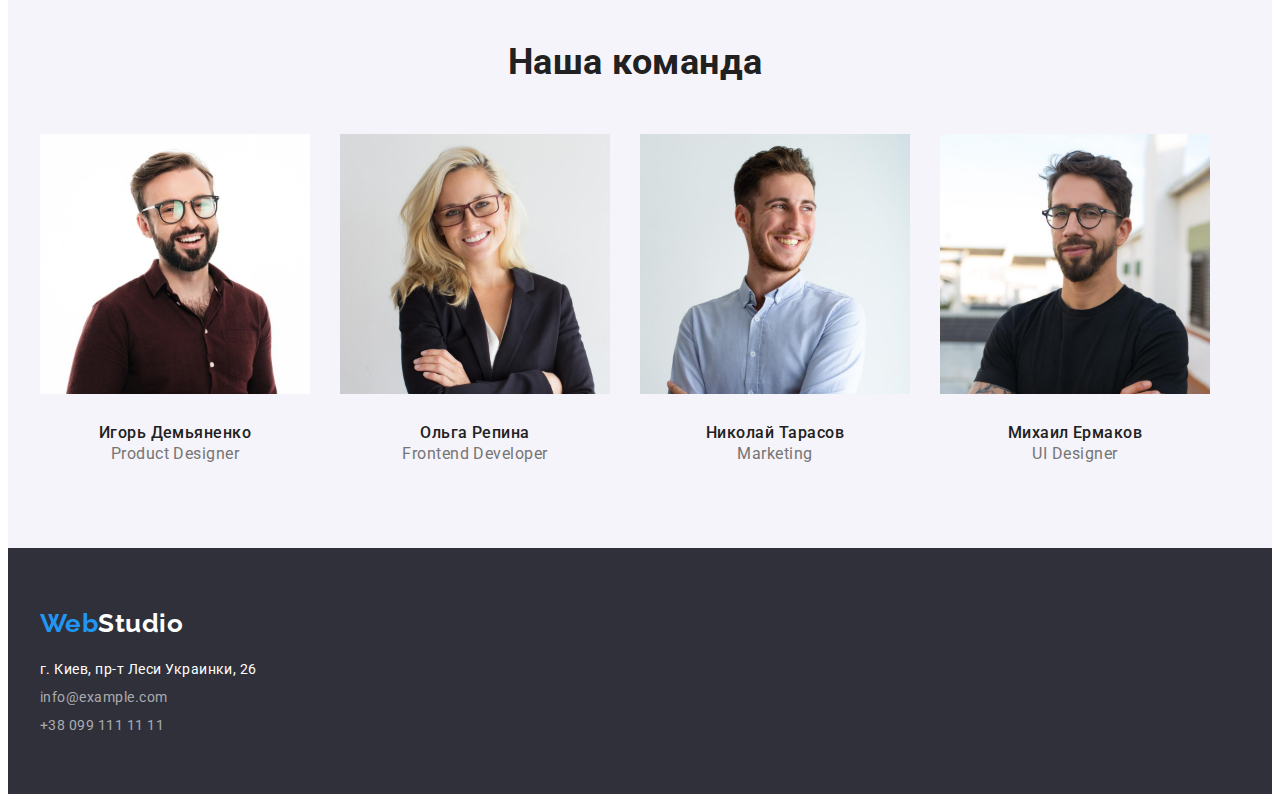
==== commit c7699fc6: "team section and footer fin" ====
--- a/index.html
+++ b/index.html
@@ -68,51 +68,67 @@
         </div>  
         </section>
         <!-- About Us -->
-        <section class="about-us">
-            <h2 class="section-title">Чем мы занимаемся</h2>
-            <ul class="about-us-list list">
-                <li class="about-us-item">
-                    <img src="./images/box_1.jpg" alt="изображение работы с кодом" width="370">
-                </li>
-                <li class="about-us-item">
-                    <img src="./images/box_2.jpg" alt="изображение мобильной верстки" width="370">
-                </li>
-                <li class="about-us-item">
-                    <img src="./images/box_3.jpg" alt="изображение работы с графикой" width="370">
-                </li>
-            </ul>
+        <section class="about-us section">
+            <div class="container">  
+                <h2 class="section-title about-us-title">Чем мы занимаемся</h2>
+                <ul class="about-us-list list">
+                    <li class="about-us-item">
+                        <img src="./images/box_1.jpg" alt="изображение работы с кодом" width="370">
+                    </li>
+                    <li class="about-us-item">
+                        <img src="./images/box_2.jpg" alt="изображение мобильной верстки" width="370">
+                    </li>
+                    <li class="about-us-item">
+                        <img src="./images/box_3.jpg" alt="изображение работы с графикой" width="370">
+                    </li>
+                </ul>
+            </div>      
         </section>    
         <!-- Team -->
-        <section class="team">
-            <h2 class="section-title">Наша команда</h2>
-            <ul class="team-list list">
-                <li class="team-item"><img src="./images/team_1.jpg" alt="изображение члена команды" width="270">
-                    <h3 class="team-title">Игорь Демьяненко</h3>
-                    <p class="team-subtitle" lang="en">Product Designer</p>
-                </li>
-                <li><img src="./images/team_2.jpg" alt="изображение члена команды" width="270">
-                    <h3 class="team-title">Ольга Репина</h3>
-                    <p class="team-subtitle" lang="en">Frontend Developer</p>
-                </li>
-                <li class="team-item"><img src="./images/team_3.jpg" alt="изображение члена команды" width="270">
-                    <h3 class="team-title">Николай Тарасов</h3>
-                    <p class="team-subtitle" lang="en">Marketing</p>
-                </li>
-                <li class="team-item"><img src="./images/team_4.jpg" alt="изображение члена команды" width="270">
-                    <h3 class="team-title">Михаил Ермаков</h3>
-                    <p class="team-subtitle" lang="en">UI Designer</p>
-                </li>
+        <section class="team section">
+            <div class="container">   
+                <h2 class="section-title team-main-title">Наша команда</h2>
+                <ul class="team-list list">
+                    <li class="team-item"><img src="./images/team_1.jpg" alt="изображение члена команды" width="270">
+                        <div class="team-item-text">
+                            <h3 class="team-title">Игорь Демьяненко</h3>
+                            <p class="team-subtitle" lang="en">Product Designer</p>
+                        </div>
+                    </li>
+                    <li class="team-item"><img src="./images/team_2.jpg" alt="изображение члена команды" width="270">
+                        <div class="team-item-text">
+                            <h3 class="team-title">Ольга Репина</h3>
+                            <p class="team-subtitle" lang="en">Frontend Developer</p>
+                        </div>
+                    </li>
+                    <li class="team-item"><img src="./images/team_3.jpg" alt="изображение члена команды" width="270">
+                        <div class="team-item-text">
+                            <h3 class="team-title">Николай Тарасов</h3>
+                            <p class="team-subtitle" lang="en">Marketing</p>
+                        </div>
+                    </li>
+                    <li class="team-item"><img src="./images/team_4.jpg" alt="изображение члена команды" width="270">
+                        <div class="team-item-text">
+                            <h3 class="team-title">Михаил Ермаков</h3>
+                            <p class="team-subtitle" lang="en">UI Designer</p>
+                        </div>
+                    </li> 
             </ul>
+            </div>
         </section>
         <footer class="footer">
-            <a href="./index.html" class="header-logo link"><span lang="en" class="header-logo-text-1">Web</span><span lang="en" class="header-logo-text-2-footer">Studio</span></a>
-            <address class="adress">
-                <ul class="footer-list list">
-                    <li class="footer-item"><a class="footer-link adress-link" href="https://goo.gl/maps/av5Dg6FvkVRe6jFr5" target="_blank">г. Киев, пр-т Леси Украинки, 26</a></li>
-                    <li class="footer-item"><a class="footer-link" href="mailto:info@example.com">info@example.com</a></li>
-                    <li class="footer-item"><a class="footer-link" href="tel:+380991111111">+38 099 111 11 11</a></li>
-                </ul>
-            </address>
+            <div class="container footer-container">
+                <div class="footer-logo">
+                    <a href="./index.html" class="header-logo link"><span lang="en" class="header-logo-text-1">Web</span><span lang="en" class="header-logo-text-2-footer">Studio</span></a>
+                </div>
+                    <address class="adress">
+                    <ul class="footer-list list">
+                        <li class="footer-item"><a class="footer-link adress-link" href="https://goo.gl/maps/av5Dg6FvkVRe6jFr5" target="_blank">г. Киев, пр-т Леси Украинки, 26</a></li>
+                        <li class="footer-item"><a class="footer-link" href="mailto:info@example.com">info@example.com</a></li>
+                        <li class="footer-item"><a class="footer-link" href="tel:+380991111111">+38 099 111 11 11</a></li>
+                    </ul>
+                </address>
+            </div>
         </footer>
     </main>
 </body>
--- a/css/style.css
+++ b/css/style.css
@@ -22,6 +22,8 @@
 
 img {
     display: block;
+    max-width: 100%, 
+    height: auto;
 }
 
 body {
@@ -79,6 +81,8 @@
     font-weight: 700;
     font-size: 36px;
     line-height: 1.16;
+    margin-left: auto;
+    margin-right: auto;
 }
 
 /*----------- HEADER------------- */
@@ -202,6 +206,10 @@
     display: flex;
 }
 
+.features-item {
+    width: 270px;
+}
+
 .features-title {
     color: var(--primary-text-color);
     font-weight: 700;
@@ -221,25 +229,70 @@
     margin-right: 30px;
 }
 
+
+/*----------- About Us------------- */
+
+.about-us-list {
+    display: flex;
+    margin-top: 50px;
+}
+
+.about-us-title {
+    width: 376px;
+}
+
+.about-us-item:not(:last-child) {
+    margin-right: 30px;
+}
+
+/*----------- Team ------------- */
+
 .team {
     background-color: #F5F4FA;
 }
 
+.team-main-title {
+    width: 264px;
+}
+
+.team-list {
+    display: flex;
+    margin-top: 50px;
+}
+
+.team-item:not(:last-child) {
+    margin-right: 30px;
+}
+.team-item {
+    width: 270px;
+}
+
 .team-title {
     color: var(--primary-text-color);
     font-weight: 500;
     font-size: 16px;
     line-height: 1.18;
+    margin-bottom: 10px;
+    text-align: center;
 }
 
 .team-subtitle {
     color: var(--secondary-text-color);
     font-size: 16px;
     line-height: 1.18px;
-}
+    text-align: center;
+}
+
+.team-item-text {
+    margin-top: 30px;
+}
+
+/*----------- Footer ------------- */
 
 .footer {
     background-color: #2F303A;
+    padding-top: 60px;
+    padding-bottom: 60px;
 }
 
 .header-logo-text-2-footer {
@@ -253,6 +306,10 @@
 
 .adress {
     font-style: unset;
+}
+
+.footer-item:not(:last-child) {
+    margin-bottom: 9px;
 }
 
 .footer-link {
@@ -262,6 +319,10 @@
     color: rgba(255, 255, 255, 0.6);
 }
 
+.footer-logo {
+    margin-bottom: 20px;
+}
+
 .adress-link {
     color: #FFFFFF;
 }
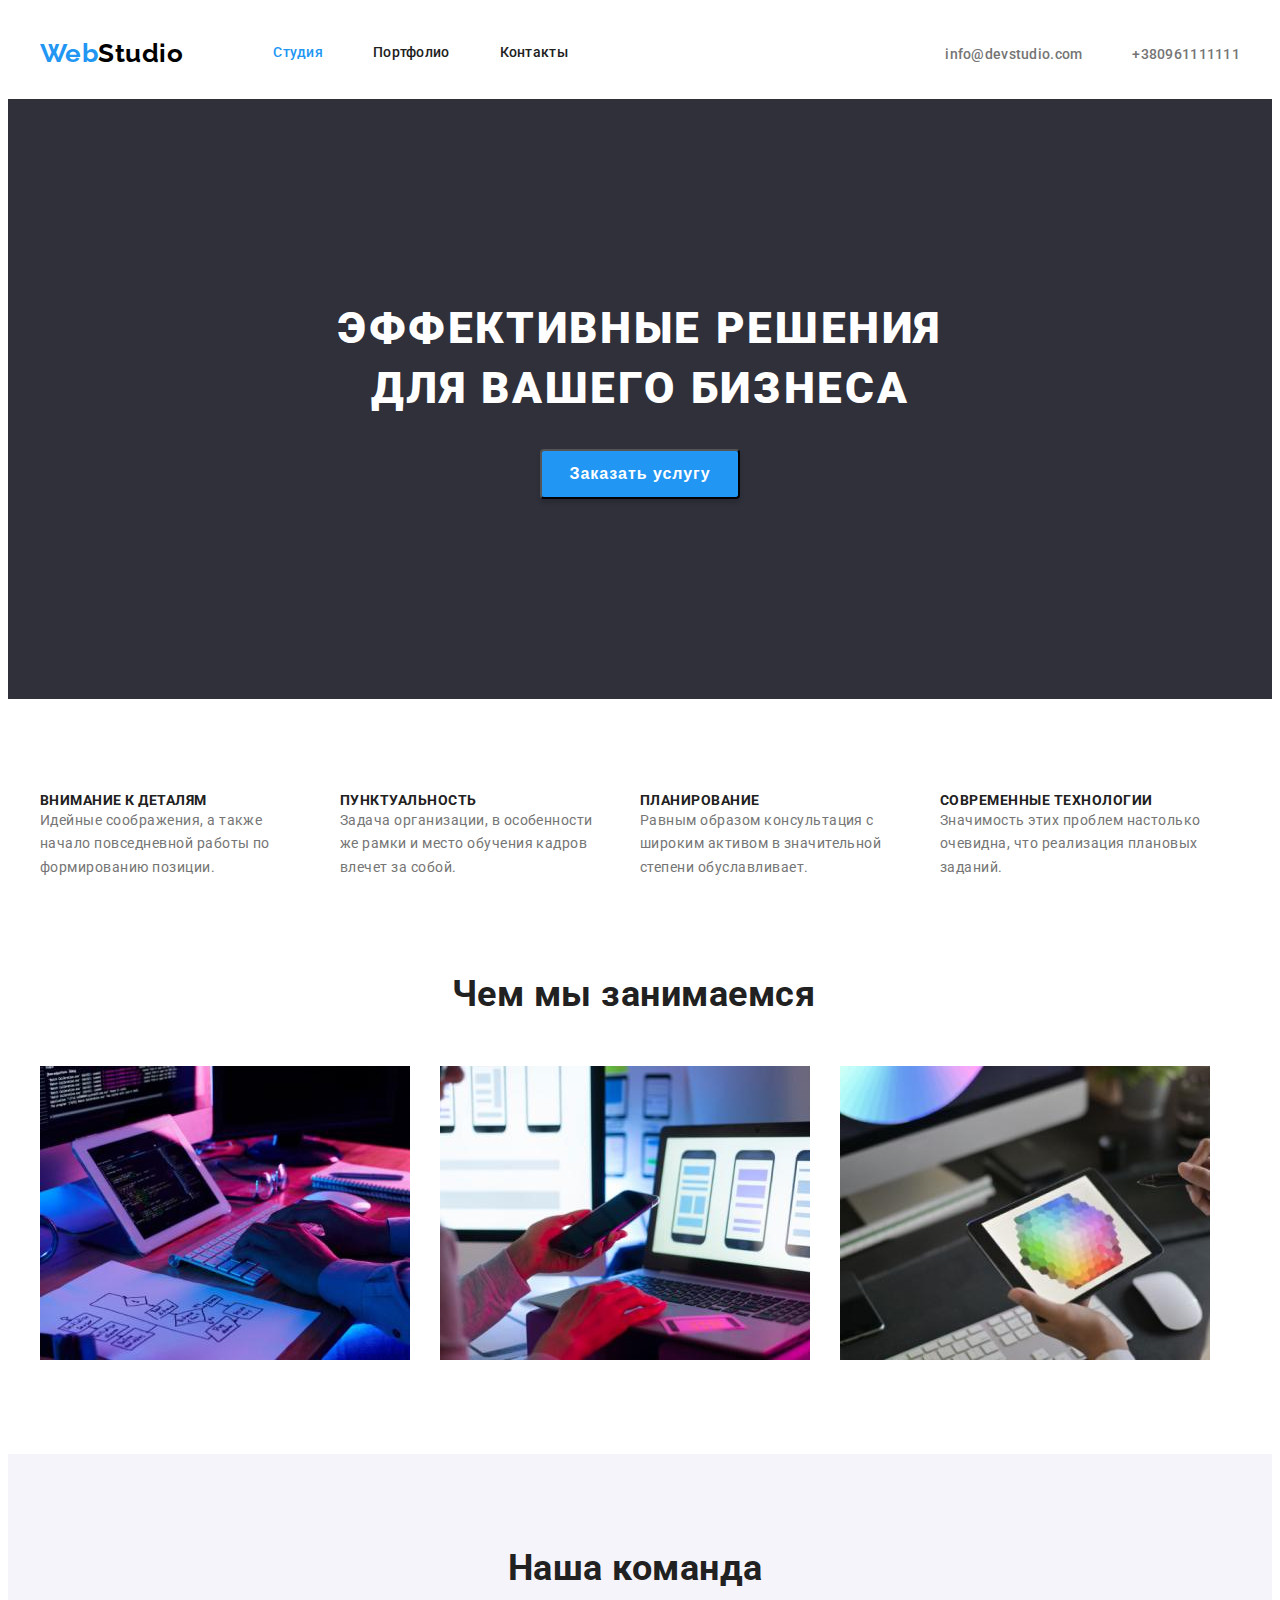
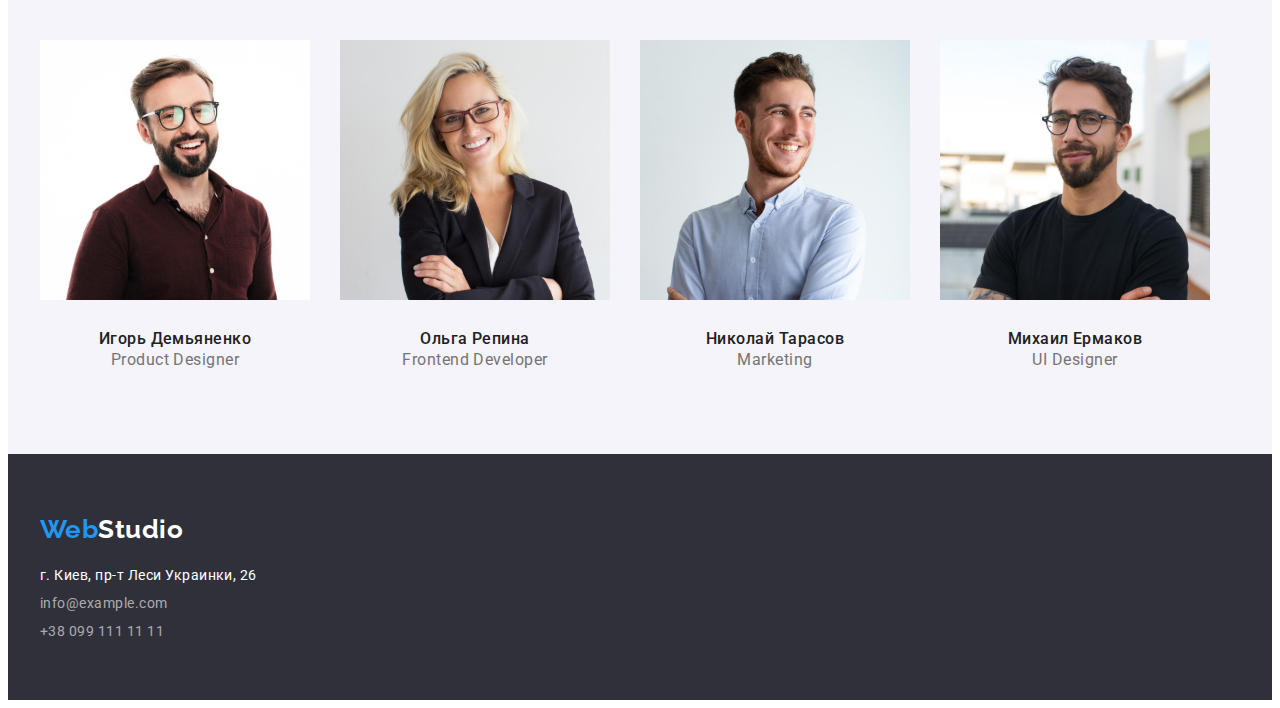
==== commit fbfa9708: "features and about us padding fix 45" ====
--- a/index.html
+++ b/index.html
@@ -44,9 +44,9 @@
             </div>  
         </section>
         <!-- Features -->
-        <section class="features section">
+        <section class="features-section">
         <h2 class="visually-hidden">Особенности</h2>    
-        <div class="container">
+        <div class="container features-container">
             <ul class="features-list list">
                 <li class="features-item">
                     <h3 class="features-title">Внимание к деталям</h3>
@@ -68,7 +68,7 @@
         </div>  
         </section>
         <!-- About Us -->
-        <section class="about-us section">
+        <section class="about-us-section">
             <div class="container">  
                 <h2 class="section-title about-us-title">Чем мы занимаемся</h2>
                 <ul class="about-us-list list">
--- a/css/style.css
+++ b/css/style.css
@@ -22,7 +22,7 @@
 
 img {
     display: block;
-    max-width: 100%, 
+    max-width: 100%; 
     height: auto;
 }
 
@@ -202,6 +202,11 @@
 
 /*----------- Features------------- */
 
+.features-section {
+    padding-top: 94px;
+    padding-bottom: 47px;
+}
+
 .features-list {
     display: flex;
 }
@@ -231,6 +236,11 @@
 
 
 /*----------- About Us------------- */
+
+.about-us-section {
+    padding-top: 47px;
+    padding-bottom: 94px;
+}
 
 .about-us-list {
     display: flex;
@@ -330,6 +340,17 @@
 
 /* Portfolio Page */
 
+.filters-container {
+    margin-bottom: 34px;
+}
+
+.filters-list {
+    display: flex;
+    justify-content: center;
+    margin-left: auto;
+    margin-right: auto;
+}
+
 .filters-btn {
     background: #F5F4FA;
     width: 145px;
@@ -343,6 +364,10 @@
     font-family: 'Roboto', sans-serif;
 }
 
+.filters-item:not(:last-child) {
+    margin-right: 8px;
+}
+
 .filters-btn:hover,
 .filters-btn:focus {
     background-color: var(--accent-color);
